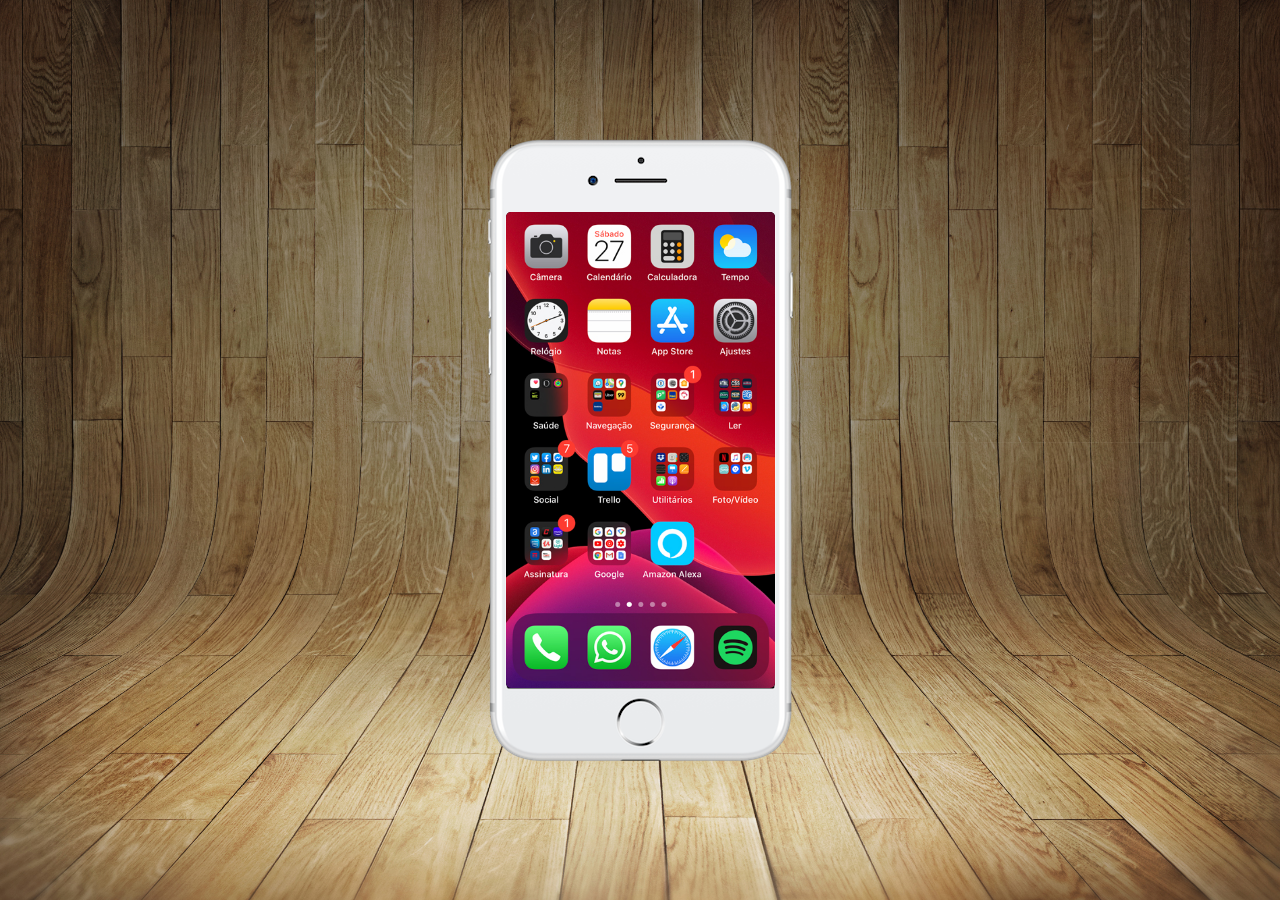
==== index.html @ 590c9e15 "d013" ====
<!DOCTYPE html>
<html lang="pt-br">
<head>
    <meta charset="UTF-8">
    <meta name="viewport" content="width=device-width, initial-scale=1.0">
    <title>Projeto Redes Socias</title>
    <link rel="shortcut icon" href="favicon.ico" type="image/x-icon">
    <link rel="stylesheet" href="estilos/style.css">
</head>
<body>
    <main>
        <section id="telefone">
            <iframe src="home.html" name="tela" id="tela" frameborder="0"></iframe>
        </section>

        <section id="redes-sociais">

        </section>
    </main>
</body>
</html>
---- estilos/style.css ----
@charset "UTF-8";

* {
    margin: 0px;
    padding: 0px;
}

html, body {
    height: 100vh;
    width: 100vw;
    background-color: black;
}

body {
    background: url(../imagens/fundo-madeira.jpg) top center/cover no-repeat fixed;
}

main {
    height: 100vh;
    display: flex;
    justify-content: center;
    align-items: center;
}

section#telefone {
    height: 627px;
    width: 311px;
    background: url(../imagens/frame-iphone.png) no-repeat;
    display: flex;
    justify-content: center;
    align-items: center;
}

iframe#tela {
    height: 476px;
    width: 269px;
    border-radius: 5px;
}

section#redes-sociais {
    
}
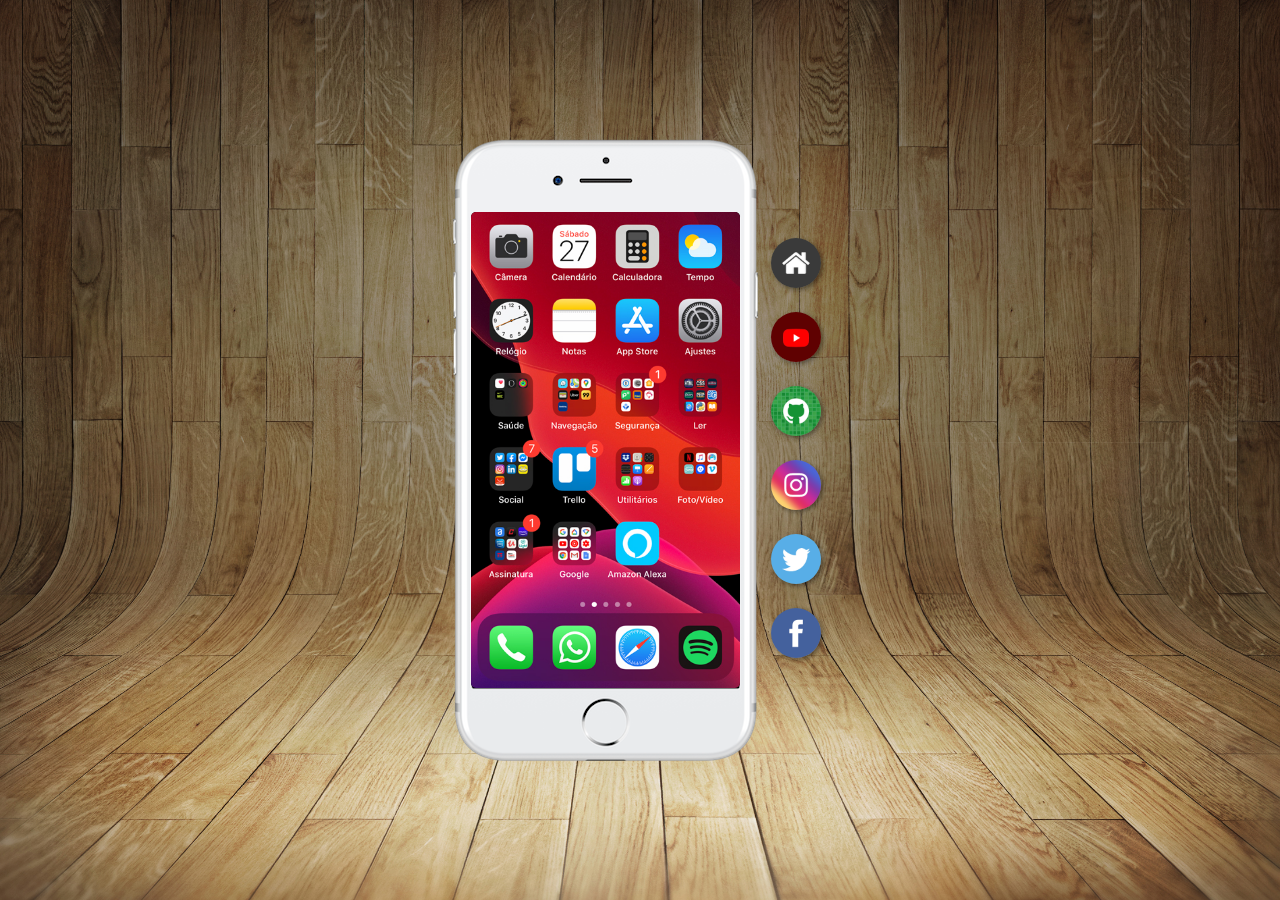
==== commit a30226f6: "att d013" ====
--- a/index.html
+++ b/index.html
@@ -10,11 +10,18 @@
 <body>
     <main>
         <section id="telefone">
-            <iframe src="home.html" name="tela" id="tela" frameborder="0"></iframe>
+            <iframe src="home.html" name="tela" id="tela" frameborder="0">
+                Seu navegador não é compátivel com isso.
+            </iframe>
         </section>
 
         <section id="redes-sociais">
-
+            <a href="#" target="tela"><img src="imagens/logo-home.jpg" alt="Home"></a> <br>
+            <a href="#" target="tela"><img src="imagens/logo-youtube.jpg" alt="Youtube"></a> <br>
+            <a href="#" target="tela"><img src="imagens/logo-github.jpg" alt="GitHub"></a> <br>
+            <a href="#" target="tela"><img src="imagens/logo-instagram.jpg" alt="Instagram"></a> <br>
+            <a href="#" target="tela"><img src="imagens/logo-twitter.jpg" alt="Twitter"></a> <br>
+            <a href="#" target="tela"><img src="imagens/logo-facebook.jpg" alt="Facebook"></a>
         </section>
     </main>
 </body>
--- a/estilos/style.css
+++ b/estilos/style.css
@@ -31,12 +31,31 @@
     align-items: center;
 }
 
+section#redes-sociais {
+    text-align: right;
+}
+
+section#redes-sociais img {
+    width: 50px;
+    margin: 10px;
+    border-radius: 50%;
+    box-shadow: 2px 2px 5px rgba(0, 0, 0, 0.411);
+    box-sizing: border-box;
+}
+
+section#redes-sociais img:hover {
+    border: 2px solid rgba(255, 255, 255, 0.548);
+    transform: translate(-3px, -3px);
+    box-shadow: 5px 5px 10px rgba(0, 0, 0, 0.596);
+    transition: 0.3s, border 0.1s;
+}
+
+section#redes-sociais img:active {
+    transform: scale(95%);
+}
+
 iframe#tela {
     height: 476px;
     width: 269px;
     border-radius: 5px;
-}
-
-section#redes-sociais {
-    
 }